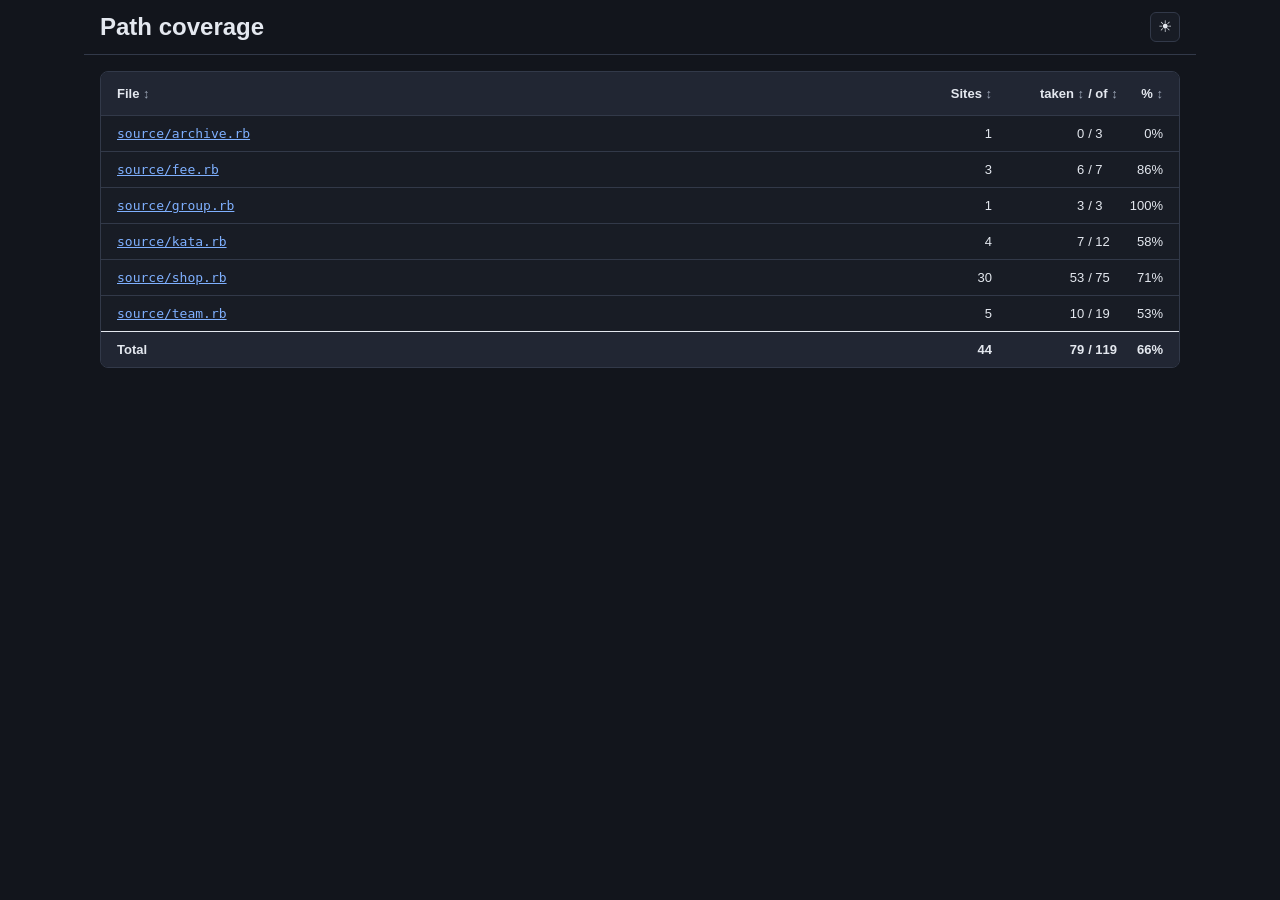
==== samples/demo/index.html @ f5250ddc "Draw path coverage pages from data Each port wrote its own HTML, so every change to a card was made " ====
<!DOCTYPE html>
<html lang="en">
<head>
<meta charset="utf-8"/>
<meta name="viewport" content="width=device-width, initial-scale=1"/>
<title>Path coverage</title>
<style>
/*<![CDATA[*/
/* Blue (seen both ways) and orange (missing) stay distinct for
   red-green colour blindness; states also differ in form. */
:root {
  --bg: #FBFBFC;
  --surface: #FFFFFF;
  --panel: #F2F4F7;
  --fg: #1C2230;
  --muted: #5B6577;
  --rule: #D5DAE2;
  --ok: #1F5FBF;
  --ok-tint: #E6EEFA;
  --bad: #B54708;
  --on-status: #FFFFFF;
  --link: #1F5FBF;
  --font-body: "Helvetica Neue", Arial, sans-serif;
  --font-code: Menlo, Consolas, "DejaVu Sans Mono", monospace;
}
/* Dark, unless the page's html element names light, as the theme
   button does when pressed; so a page draws dark before any script
   runs. */
:root:not([data-theme="light"]) {
  --bg: #12151C; --surface: #181C25; --panel: #212633; --fg: #E4E8EF;
  --muted: #9AA4B5; --rule: #323949; --ok: #7FB0FF; --ok-tint: #1A2740;
  --bad: #F08A3C; --on-status: #12151C; --link: #7FB0FF;
  --syn-k: #C79BEA; --syn-s: #9CCB9E; --syn-c: #7F8A99;
  --syn-n: #E9A3C9; --syn-t: #AEB5F5; --syn-v: #7FCFC4; --syn-o: #E6D27A;
  color-scheme: dark;
}
/* Code's syntax colours, each muted so the orange, blue and green
   of coverage still stand out: keywords, strings, comments,
   numbers, constants, instance variables, and, in bold gold, the
   operators that decide a path, eg && and &. */
:root {
  --syn-k: #7E3BA0; --syn-s: #3B7550; --syn-c: #77808F;
  --syn-n: #9E4A78; --syn-t: #4B52A0; --syn-v: #2A7570; --syn-o: #7A6600;
}
/* The same colours in the code and in a site's tree, its fold, and
   a card's rows, which quote the code. */
:is(.src, .fold, .statements .prow) .k { color: var(--syn-k); }
:is(.src, .fold, .statements .prow) .s { color: var(--syn-s); }
:is(.src, .fold, .statements .prow) .c { color: var(--syn-c); font-style: italic; }
:is(.src, .fold, .statements .prow) .n { color: var(--syn-n); }
:is(.src, .fold, .statements .prow) .t { color: var(--syn-t); }
:is(.src, .fold, .statements .prow) .v { color: var(--syn-v); }
:is(.src, .fold, .statements .prow) .o { color: var(--syn-o); font-weight: 700; }
/* Everything a site's tree or a method's grid draws has this one
   tint, in either mode; status is only ever the orange or blue of
   an edge. A lit line, on a path being shown, is yellow. */
:root { --cond-tint: #E2F2D3; --lit: #FFE98A; }
:root:not([data-theme="light"]) { --cond-tint: #26361A; --lit: #5A4A12; }
/* --rail is the width of the column of trees and grids left of the
   code; dragging the divider changes it. */
body { --rail: 560px; }
body { margin: 0; background: var(--bg); color: var(--fg); font-family: var(--font-body); font-size: 14px; }
a { color: var(--link); }
.page {
  max-width: 1080px; margin: 0 auto; display: flex; flex-direction: column; gap: 16px;
  padding: 0 max(16px, env(safe-area-inset-right, 0px)) 64px max(16px, env(safe-area-inset-left, 0px));
}
/* A file's page is wider, to hold its rail beside its code. */
.page:has(.code) { max-width: 1800px; }
h1 { margin: 0; font-size: 24px; font-weight: 600; }
/* Every page's top line: the Path coverage title, a link back to
   the index on a file's page, then, on a file's page, its path. */
.top { display: flex; flex-wrap: wrap; align-items: center; gap: 8px 24px; }
.title { margin: 0; font-size: 24px; font-weight: 600; }
.title a { color: inherit; text-decoration: none; }
.title a:hover { text-decoration: underline; }
/* A file's path links back to its row on the index, which stops
   clear of the index's sticky header. */
h1.path a { color: inherit; text-decoration: none; }
h1.path a:hover { text-decoration: underline; }
table.files tr[id] { scroll-margin-top: 72px; }
.box { border: 1px solid var(--rule); border-radius: 8px; background: var(--surface); overflow-x: auto; }
table { width: 100%; border-collapse: collapse; font-size: 13px; font-variant-numeric: tabular-nums; }
th, td { padding: 10px 16px; text-align: left; }
th { background: var(--panel); }
td { border-top: 1px solid var(--rule); }
td:first-child { font-family: var(--font-code); }
/* The Total row frames the table's foot as the headings do its
   head, so it reads as a sum, not as one more file. */
tfoot td { background: var(--panel); font-weight: 600; border-top: 1px solid var(--fg); }
tfoot td:first-child { font-family: inherit; }
/* The index page's tabs, one per group of files; the selected
   one framed as the table's headings are. */
.tabs { display: flex; flex-wrap: wrap; gap: 4px; margin: 0 0 8px; }
.tabs [role="tab"] { font: inherit; font-size: 13px; padding: 6px 12px; border: 1px solid var(--rule); border-radius: 6px; background: var(--surface); color: var(--muted); cursor: pointer; }
.tabs [role="tab"][aria-selected="true"] { background: var(--panel); color: var(--fg); border-color: var(--fg); font-weight: 600; }
.tabs [role="tab"]:focus-visible { outline: 3px solid var(--link); outline-offset: 2px; }
.num, td:not(:first-child) { text-align: right; }
/* A total's taken, / of and % sit close, so a row still reads
   3 / 4 75%. The File column takes the table's spare width, so
   it never spreads them apart. These rules name the files table,
   so a path grid's taken cells are never matched. */
table.files tr > :first-child { width: 100%; }
table.files th, table.files td:not(:first-child) { white-space: nowrap; }
table.files .taken { text-align: right; padding-left: 32px; padding-right: 4px; }
table.files .of { text-align: left; padding-left: 0; padding-right: 6px; }
table.files .percent { text-align: right; padding-left: 6px; }
th button {
  font: 600 13px var(--font-body); color: var(--fg); background: none; border: 0;
  padding: 4px 0; cursor: pointer;
}
th button::after { content: " \2195"; color: var(--muted); }
th[aria-sort="ascending"] button::after { content: " \25B2"; color: var(--fg); }
th[aria-sort="descending"] button::after { content: " \25BC"; color: var(--fg); }
th button:focus-visible { outline: 3px solid var(--link); outline-offset: 2px; }

/* A file's page: plain source; on lines holding a condition the
   line numbers are one button. Every number has the same box, so
   digits stay aligned whether or not they are on a button. */
h1.path { font-family: var(--font-code); font-size: 18px; }
/* The top line, and on a file's page its path and site lists,
   stick together as one header. */
.head {
  position: sticky; top: 0; z-index: 5;
  display: flex; flex-direction: column; gap: 10px;
  margin: 0 -16px; padding: 12px 16px; background: var(--bg);
  border-bottom: 1px solid var(--rule);
}
/* The theme button, small, at the title bar's right end, showing
   the theme it switches to: a moon for dark, a sun for light. */
.theme {
  margin-left: auto; width: 30px; height: 30px; padding: 0; font-size: 16px; line-height: 1;
  border: 1px solid var(--rule); border-radius: 6px; background: var(--surface);
  color: var(--fg); cursor: pointer;
}
.theme:hover { background: var(--panel); }
.theme:focus-visible { outline: 3px solid var(--link); outline-offset: 2px; }
.jumps { display: flex; flex-direction: column; gap: 8px; }
.jump-list { display: flex; gap: 6px; align-items: center; overflow-x: auto; white-space: nowrap; min-width: 0; }
.jump-label { width: 64px; flex-shrink: 0; font-size: 11px; color: var(--muted); text-transform: uppercase; letter-spacing: 0.06em; }
a.jump {
  font: 600 12px/22px var(--font-code); padding: 0 9px; border-radius: 999px;
  text-decoration: none; border: 1px solid; font-variant-numeric: tabular-nums;
}
/* A site's jump wears the condition tint, edged in its status
   colour on the top and left only, as its line's button is. */
a.jump[data-status] { background: var(--cond-tint); border-right-color: transparent; border-bottom-color: transparent; }
a.jump[data-status="covered"] { color: var(--ok); border-top-color: var(--ok); border-left-color: var(--ok); }
a.jump[data-status="gaps"] { color: var(--bad); border-top-color: var(--bad); border-left-color: var(--bad); }
a.jump:focus-visible, .nav a:focus-visible { outline: 3px solid var(--link); outline-offset: 2px; }
/* The code sits right of the rail of cards. The rail's column is
   always there, --rail wide, and the divider in the gap after it
   drags to change that. */
.box:has(> .code) {
  position: relative; isolation: isolate; border: 0; background: none; border-radius: 0;
  display: grid; column-gap: 12px; grid-template-columns: var(--rail) minmax(0, 1fr);
}
.box > .rail { grid-column: 1; grid-row: 1; }
.box > .code { grid-column: 2; grid-row: 1; }
/* The source pane's border and background start after the rail,
   the gap and the nav column, so the arrows sit outside the pane
   yet scroll with their line. */
.box:has(> .code)::before {
  content: ""; position: absolute; inset: 0 0 0 calc(var(--rail) + 38px); z-index: -1;
  border: 1px solid var(--rule); border-radius: 8px;
  background: var(--surface); pointer-events: none;
}
/* The previous-gap arrow sits above the next, each half a line
   tall, keeping the gutter narrow. */
.nav { display: flex; flex-direction: column; justify-content: center; width: 26px; flex-shrink: 0; }
.nav a { width: 22px; text-align: center; line-height: 14px; font-size: 12px; color: var(--bad); text-decoration: none; }
/* A covered card's arrows, between the covered cards' lines, are
   blue, as their numbers are. */
.nav a[data-status="covered"] { color: var(--ok); }
.nav a:hover { color: var(--fg); }
.nav a[data-prev]::before { content: "\25B2"; }
.nav a[data-next]::before { content: "\25BC"; }
/* Every row is as wide as the longest line (or the pane, if
   wider), so a method's band, and a lit line, reach past the code
   when it scrolls sideways. */
.code {
  font-family: var(--font-code); font-size: 13px; line-height: 32px; padding: 10px 0;
  position: relative; isolation: isolate; min-width: 0; overflow-x: auto;
  display: grid; grid-template-columns: minmax(max-content, 1fr); align-content: start;
}
.line, .block { display: flex; align-items: flex-start; }
/* A loose site's whole block, its lines' code included, opens its
   top card. */
.block { cursor: pointer; border-radius: 6px; }
.block:hover { filter: brightness(0.97); }
.line:has(.lineno) { cursor: default; }
.srcs { display: flex; flex-direction: column; }
.block .srcs { flex: 1; }
.src { white-space: pre; }
/* A lit line's background spans the code pane's full width. */
.line .src { flex: 1; }
/* Each line's code is as tall as its row, even an empty line's, so
   a method's stripe runs unbroken from row to row. */
.line > .src, .block > .srcs { align-self: stretch; }
.srcs > .src:last-child { flex-grow: 1; }
/* scroll-margin-top clears the sticky header when a link jumps to
   a line. */
.lineno {
  display: block; width: 52px; padding-right: 20px; text-align: right;
  color: var(--muted); font-variant-numeric: tabular-nums; flex-shrink: 0;
  scroll-margin-top: 190px;
}
/* A loose site's button, its 9px right margin included, takes the
   72px a plain number takes, so its lines' code starts where every
   other line's does. Its 63px includes its borders, so at any zoom,
   where a border is rounded to whole screen pixels, its width
   holds. */
button.lnum {
  position: relative; display: flex; flex-direction: column; flex-shrink: 0;
  box-sizing: border-box; width: 63px;
  margin: 4px 9px 4px 0; padding: 0;
  border: 1px solid transparent; border-radius: 6px; cursor: pointer;
  font: 600 13px/24px var(--font-code); box-shadow: 0 1px 3px rgba(0, 0, 0, 0.22);
}
/* A loose site's top card opens in the left rail: a closed button
   points left, where its card will open; an open one has no arrow,
   as a click leaves it open. */
button.lnum::before {
  content: "\25C2"; position: absolute; left: 7px; top: 4px;
  font-size: 11px; line-height: 24px;
}
button.lnum[aria-expanded="true"]::before { content: none; }
/* With a site count the count and the triangle share the
   button's height, one 11px line each. */
button.lnum:has(.site-count)::before { top: 12px; line-height: 11px; }
/* On a button over two or more lines the triangle sits at the
   very bottom. */
button.lnum:has(.lineno + .lineno)::before { top: auto; bottom: 2px; line-height: 11px; }
.site-count {
  position: absolute; left: 7px; top: 1px;
  font-size: 9px; line-height: 11px; font-weight: 700;
}
button.lnum .lineno { width: 50px; padding-right: 11px; color: inherit; line-height: 32px; margin: -4px 0; }
/* A site's button wears the condition tint, edged in its
   status colour on the top and left only. */
button.lnum[data-status] { box-shadow: none; background: var(--cond-tint); border-right-color: transparent; border-bottom-color: transparent; }
button.lnum[data-status="covered"] { color: var(--ok); border-top-color: var(--ok); border-left-color: var(--ok); }
button.lnum[data-status="gaps"] { color: var(--bad); border-top-color: var(--bad); border-left-color: var(--bad); }
button.lnum:hover { filter: brightness(1.1); }
button.lnum:focus-visible { outline: 3px solid var(--link); outline-offset: 1px; }
/* An open loose site has its button's status edges, top and left,
   doubled to 2px. A jump to it opens its card, so its button has
   no outline of the jump to it. */
button.lnum[aria-expanded="true"][data-status="gaps"] { box-shadow: inset 1px 1px 0 var(--bad); }
button.lnum[aria-expanded="true"][data-status="covered"] { box-shadow: inset 1px 1px 0 var(--ok); }
button.lnum:has(.lineno:target) { outline: none; }
/* While a card is open, no button keeps a focus outline. */
body[data-open] button.lnum:focus-visible { outline: none; }
.rail { position: relative; min-width: 0; }
/* Each row lays its branch and label out at their own width, the
   label pushing its cells to the row's right edge, so a site's
   cells line up in columns however long or deep its labels. */
.row { display: flex; align-items: center; gap: 8px; }
.row > :is(.text, .arm, .operator) { margin-right: auto; padding-right: 8px; }
/* An explicit width, not just a flex basis, so a row's natural
   width counts each cell as 26px, not as its one letter. */
.row > :is(.cell, .count) { flex: none; width: 26px; }
/* A thin rule under each site's counts row, across the tree's
   full width through its 16px side padding. */
.site > .row:first-child {
  border-bottom: 1px solid var(--rule); margin: 0 -16px 6px; padding: 0 16px 4px;
}
.operator { font-weight: 600; }
.row .arm { white-space: pre; font-weight: 600; }
.branch { white-space: pre; color: var(--muted); margin-right: -16px; }
/* A leaf's text is never wider than 48ch, nor than its row has
   room for: the rest of a long one scrolls within it, so its
   cells stay in their columns at the row's right edge. */
.row .text {
  white-space: pre; min-width: 0; max-width: 48ch;
  overflow-x: auto; scrollbar-width: thin;
}
/* A branch's cell, of the kind its data-bx names, drawn a whole
   row tall so branches join from row to row: v a vertical line,
   t a vertical with a stub right, l the top half of a vertical
   with a stub right, h a horizontal, s nothing. */
.bx { display: inline-block; width: 1ch; height: 30px; vertical-align: top; --stroke: linear-gradient(currentColor, currentColor); }
.bx[data-bx="v"] { background: var(--stroke) 50% 0 / 1px 100% no-repeat; }
.bx[data-bx="t"] { background: var(--stroke) 50% 0 / 1px 100% no-repeat, var(--stroke) 100% 50% / 50% 1px no-repeat; }
.bx[data-bx="l"] { background: var(--stroke) 50% 0 / 1px 50% no-repeat, var(--stroke) 100% 50% / 50% 1px no-repeat; }
.bx[data-bx="h"] { background: var(--stroke) 0 50% / 100% 1px no-repeat; }
/* Each path heads its column with a snake, a vertical ~ standing
   for the path below it, then 0, orange, for a path never taken,
   or *, blue, for one taken, its count on hover; a leaf's T or F
   on that path sits in a chip, as in a path grid, and a blank
   means the path never reached it. */
.row .count { text-align: center; font-variant-numeric: tabular-nums; color: var(--ok); font-weight: 600; }
.row .count::before { content: "\2240"; }
.row .count.never { color: var(--bad); }
.row .cell { text-align: center; }
.row .cell:is(:not(:empty), [data-mark]) {
  align-self: center; line-height: 22px; border-radius: 3px;
  background: var(--surface); color: var(--fg); font: 600 12px var(--font-code);
}
/* A cell's mark, drawn in place of a letter: a tick for a path
   that took a ?:'s arm, a return arrow for one that left the
   method at a return or a raise, a disc for a &. receiver not
   nil, an empty set for one nil. */
.row .cell[data-mark="taken"]::before { content: "\2713"; }
.row .cell[data-mark="leaves"]::before { content: "\21A9"; }
.row .cell[data-mark="present"]::before { content: "\25CF"; }
.row .cell[data-mark="absent"]::before { content: "\2205"; }
/* Hovering a cell with hover text, eg a path's count or a &.
   receiver's mark, shows that text in a chip above it. */
.row [data-hover] { position: relative; cursor: default; }
.row [data-hover]:hover::after {
  content: attr(data-hover); position: absolute; bottom: 100%; left: 50%;
  transform: translateX(-50%); z-index: 4; padding: 0 7px; border-radius: 4px;
  white-space: nowrap; font: 700 11px/20px var(--font-body); background: var(--fg); color: var(--bg);
}

/* The divider: the gap between the rail and the code, a line down
   its middle that darkens as it is hovered or dragged. */
.divider {
  position: absolute; top: 0; bottom: 0; left: var(--rail); width: 12px;
  cursor: col-resize; z-index: 4; touch-action: none;
}
.divider::after {
  content: ""; position: absolute; top: 0; bottom: 0; left: 5px; width: 2px;
  background: var(--rule);
}
.divider:hover::after, .divider.dragging::after { background: var(--link); }
body.dragging { cursor: col-resize; user-select: none; }

/* Within each method, each line of a method has a stripe in the
   method's status colour, just left of its def's d, from its def
   line to its last; its def line also has a band of the one tint,
   from its def to the end of its text. Both are backgrounds of the
   lines' code, placed in characters (side.js gives each line its
   def's column), so the code's own layout keeps them aligned. Open,
   a method's stripe thickens. */
/* Within each method, a method's body is folded under its def line
   until its def's number opens it, so the page starts as a list of
   def lines. */
.method-folded { display: none; }
/* The open method's def line, shifted down by side.js to stay just
   below the sticky header, covers the body lines passing under it. */
.def-stuck {
  position: relative; z-index: 3; background: var(--surface);
  box-shadow: 0 2px 6px rgba(0, 0, 0, 0.25);
}
.src.in-method {
  --method-colour: var(--bad); --stripe: 2px;
  --at: calc(var(--def-col) * 1ch - 4px);
  background-image: linear-gradient(var(--method-colour), var(--method-colour));
  background-size: var(--stripe) 100%;
  background-position: var(--at) 0;
  background-repeat: no-repeat;
}
.src.in-method[data-method-status="covered"] { --method-colour: var(--ok); }
.src.in-method.method-open { --stripe: 3px; }
/* A def line's band stops 1px short of its line's bottom, so the
   bands of def lines one after another, eg one-line methods, stay
   apart. Its stripe runs the full height, on into its body, but on
   its method's last line, where it too stops 1px short, so the
   stripes of methods one after another stay apart as well. */
.src.def-line {
  --band: calc((var(--def-end) - var(--def-col)) * 1ch + 8px) calc(100% - 1px);
  background-image:
    linear-gradient(var(--method-colour), var(--method-colour)),
    linear-gradient(var(--cond-tint), var(--cond-tint));
  background-size: var(--stripe) 100%, var(--band);
  background-position: var(--at) 0, var(--at) 0;
}
.src.in-method.method-end { background-size: var(--stripe) calc(100% - 1px); }
.src.def-line.method-end { background-size: var(--stripe) calc(100% - 1px), var(--band); }
/* A card floats in the rail, level with its first line (its top
   set by side.js), framed by a border, rounded corners and a
   shadow, its rows 16px in from its sides. */
.rail .pathgrid {
  position: absolute; left: 0; right: 0; z-index: 2; overflow-x: auto; overflow-y: hidden;
  background: var(--cond-tint); font: 600 12px var(--font-code);
  border: 1px solid var(--rule); border-radius: 8px; box-shadow: 0 4px 14px rgba(0, 0, 0, 0.25);
}
.prow { position: absolute; left: 16px; display: flex; gap: 2px; white-space: nowrap; }
/* A statement card's rows flow down it, 10px above the first and
   below the last, so a fold open under a row pushes the rows after
   it down. */
.statements { padding: 10px 0; }
.statements .prow { position: static; padding: 0 16px; margin-bottom: 2px; }
/* A site's fold draws the site's tree in the code's font, its
   rows as tall as the card's. Open, it takes its row's
   place right of the row's arrow and line:col, 88px in (the card's
   16px padding, the arrow's 16px, the label's 52px and two 2px
   gaps): its first row, the site's operator and its count on each
   path, stands where the row's top and counts were, which hide,
   and its other rows are indented as far, so they stay aligned
   with the operator. The rows it reveals, below its first row
   (24px and 2px padding), are tinted a shade off the card,
   toward the text colour, so in either theme they stand out as
   opened, with no rule needed above or below them. Lying over
   its row, it takes no click itself, so one on the row's arrow
   or line:col beneath reaches the row and folds it back; its
   tree's rows take theirs. */
.fold {
  position: relative; margin: -26px 0 6px; padding: 0 16px 4px 88px;
  font: 400 13px var(--font-code); line-height: 24px; color: var(--fg);
  pointer-events: none;
  background: linear-gradient(transparent 26px,
    color-mix(in srgb, var(--cond-tint), var(--fg) 6%) 26px);
}
.fold:last-child { margin-bottom: 0; }
.fold .site { pointer-events: auto; }
.fold .bx { height: 24px; }
.fold .site > .row:first-child {
  border-bottom: 0; margin: 0 0 4px; padding: 0 0 2px; cursor: pointer;
}
.statements .prow.site:has(> .fold-arrow[aria-expanded="true"]) > .pcell { visibility: hidden; }
/* A site row's arrow, left of its line:col, points down while its
   fold is shut and up while it is open; every other row's label
   is indented by the arrow's width and the gap after it, so the
   labels line up. */
.fold-arrow {
  flex: none; width: 16px; padding: 0; border: none; background: none;
  font: inherit; font-size: 10px; line-height: 24px; color: var(--muted); cursor: pointer;
}
.fold-arrow::before { content: "\25BC"; }
.fold-arrow[aria-expanded="true"]::before { content: "\25B2"; }
.prow.site:hover .fold-arrow, .fold-arrow[aria-expanded="true"] { color: var(--link); }
.fold-arrow:focus-visible { outline: 3px solid var(--link); outline-offset: 2px; }
.statements .prow > .plabel:first-child { margin-left: 18px; }
/* A grid's line labels sit at its left padding, as a tree's labels
   do, their fixed width keeping the cells in columns. */
.plabel { width: 48px; flex-shrink: 0; text-align: left; padding-right: 8px; color: var(--muted); line-height: 24px; }
.pcell { width: 24px; flex-shrink: 0; text-align: center; line-height: 24px; border-radius: 3px; }
/* A statement card's cells hold words, eg return, not T or F. Its
   line:col labels are narrow, so each row's top follows close
   after, left aligned, its paths and taken at the card's right
   edge; the title row's name is as wide as it needs. */
.statements .pcell { width: 72px; cursor: default; }
.statements .plabel { width: 44px; padding-right: 8px; overflow: visible; }
.statements .prow.calls .plabel { width: auto; }
.statements .plabel + .pcell { flex: 1; min-width: 56px; text-align: left; }
.statements .prow.site, .statements .prow.site .pcell { cursor: pointer; }
.statements .prow.site:hover .pcell:not(.not-taken):not(.was-taken), .statements .prow.site:hover .plabel { color: var(--link); }
.statements .prow.columns .plabel, .statements .prow.columns .pcell { color: var(--muted); }
/* A card's paths not taken are orange and those taken blue, as a
   status always is; its column titles are too, as their key. None
   not taken, 0, is no gap, so is blue. */
.statements .pcell.not-taken { color: var(--bad); }
.statements .pcell.was-taken,
.statements .pcell.not-taken.none { color: var(--ok); }
.prow.calls .plabel { color: var(--fg); }
/* How many times a card's method was called, after its name; a gap,
   never called, coloured as one. */
.call-count { margin-left: 6px; color: var(--muted); font-weight: 400; }
.call-count.never { color: var(--bad); font-weight: 600; }
/* Hovering a card's row lights its line in the code; hovering a
   fold's row marks the characters of its operand. */
.src.lit { background: var(--cond-tint); }
mark.chars { background: var(--lit); color: inherit; border-radius: 3px; box-shadow: 0 0 0 2px var(--lit); }
/* The fold row of the code under the pointer, lit as marked code is. */
.fold .row.hovered, .statements .prow.hovered {
  background: var(--lit); border-radius: 3px;
}
.fold .row[data-at] { cursor: default; }
.fold .row[data-at]:hover { background: rgba(255, 255, 255, 0.08); }

/* A row of jumps with none keeps its height, though hidden, so the
   sticky header, and the code below it, never move. */
.jump-list[data-empty] { visibility: hidden; }
/* The number of each method's def line wears a loose site's
   button's look: the one tint, edged on the top and left in its
   status colour, orange for gaps and blue for covered, with an
   arrow pointing left while its card is closed, and none while it
   is open. Its 63px and its 9px right margin take the 72px a plain
   number takes, as a loose site's button does, so its line's code
   starts where every other line's does and its digits end where
   theirs do. */
.lineno.mdef {
  position: relative; box-sizing: border-box; width: 63px; padding-right: 11px;
  margin: 4px 9px 4px 0; line-height: 24px; cursor: pointer;
  font: 600 13px/24px var(--font-code); border: 1px solid transparent;
  border-radius: 6px; background: var(--cond-tint);
  --mdef-status: var(--bad); color: var(--mdef-status);
  border-top-color: var(--mdef-status); border-left-color: var(--mdef-status);
}
.lineno.mdef[data-status="covered"] { --mdef-status: var(--ok); }
.lineno.mdef::before {
  content: "\25C2"; position: absolute; left: 7px; top: 0; font-size: 11px;
}
.lineno.mdef[aria-expanded="true"]::before { content: none; }
.lineno.mdef[aria-expanded="true"] { box-shadow: inset 1px 1px 0 var(--mdef-status); }
.lineno.mdef:hover { filter: brightness(1.1); }
/* A line's gap arrows sit in the middle of its row, level with its
   number, however tall its row is. */
.nav { align-self: stretch; }

/*]]>*/
</style>
</head>
<body>
<main class="page">
<header class="head" data-head="">
<div class="top"><h1 class="title">Path coverage</h1><button type="button" class="theme" aria-label="Light or dark"></button></div>
</header>

<div class="box">
<table class="files" id="files-0" role="tabpanel">
<thead>
<tr>
<th aria-sort="none"><button type="button" data-column="0" data-type="text">File</button></th>
<th class="num" aria-sort="none"><button type="button" data-column="1" data-type="number">Sites</button></th>
<th class="taken" aria-sort="none"><button type="button" data-column="2" data-type="number">taken</button></th>
<th class="of" aria-sort="none"><button type="button" data-column="3" data-type="number">/ of</button></th>
<th class="percent" aria-sort="none"><button type="button" data-column="4" data-type="number">%</button></th>
</tr>
</thead>
<tbody>
<tr id="row-source/archive.rb"><td data-sort="source/archive.rb"><a href="files/source/archive.rb.html">source/archive.rb</a></td><td data-sort="1">1</td><td class="taken" data-sort="0">0</td><td class="of" data-sort="3">/ 3</td><td class="percent" data-sort="0">0%</td></tr>
<tr id="row-source/fee.rb"><td data-sort="source/fee.rb"><a href="files/source/fee.rb.html">source/fee.rb</a></td><td data-sort="3">3</td><td class="taken" data-sort="6">6</td><td class="of" data-sort="7">/ 7</td><td class="percent" data-sort="86">86%</td></tr>
<tr id="row-source/group.rb"><td data-sort="source/group.rb"><a href="files/source/group.rb.html">source/group.rb</a></td><td data-sort="1">1</td><td class="taken" data-sort="3">3</td><td class="of" data-sort="3">/ 3</td><td class="percent" data-sort="100">100%</td></tr>
<tr id="row-source/kata.rb"><td data-sort="source/kata.rb"><a href="files/source/kata.rb.html">source/kata.rb</a></td><td data-sort="4">4</td><td class="taken" data-sort="7">7</td><td class="of" data-sort="12">/ 12</td><td class="percent" data-sort="58">58%</td></tr>
<tr id="row-source/shop.rb"><td data-sort="source/shop.rb"><a href="files/source/shop.rb.html">source/shop.rb</a></td><td data-sort="30">30</td><td class="taken" data-sort="53">53</td><td class="of" data-sort="75">/ 75</td><td class="percent" data-sort="71">71%</td></tr>
<tr id="row-source/team.rb"><td data-sort="source/team.rb"><a href="files/source/team.rb.html">source/team.rb</a></td><td data-sort="5">5</td><td class="taken" data-sort="10">10</td><td class="of" data-sort="19">/ 19</td><td class="percent" data-sort="53">53%</td></tr>
</tbody>
<tfoot>
<tr><td data-sort="Total">Total</td><td data-sort="44">44</td><td class="taken" data-sort="79">79</td><td class="of" data-sort="119">/ 119</td><td class="percent" data-sort="66">66%</td></tr>
</tfoot>
</table>
</div>
</main>
<script>
//<![CDATA[
// Sorts a files table by the clicked column's data-sort values;
// a second click on the same column reverses the order. A cell
// with an empty data-sort, one with no value such as a -, stays
// last in both orders, so either end of the values can be first.
// Each table, one per tab, sorts on its own.
(function () {
  document.querySelectorAll('table.files').forEach(function (table) {
    var body = table.tBodies[0];
    var state = { column: -1, ascending: true };

    table.querySelectorAll('thead button').forEach(function (button) {
      button.addEventListener('click', function () {
        var column = Number(button.dataset.column);
        var numeric = button.dataset.type === 'number';
        state.ascending = state.column === column ? !state.ascending : true;
        state.column = column;
        var rows = Array.from(body.rows);
        rows.sort(function (a, b) {
          var x = a.cells[column].dataset.sort;
          var y = b.cells[column].dataset.sort;
          if (x === '' || y === '') { return (x === '') - (y === ''); }
          var order = numeric ? Number(x) - Number(y) : x.localeCompare(y);
          return state.ascending ? order : -order;
        });
        rows.forEach(function (row) { body.appendChild(row); });
        var sort = state.ascending ? 'ascending' : 'descending';
        table.querySelectorAll('thead button').forEach(function (other) {
          var mine = Number(other.dataset.column) === column;
          other.parentNode.setAttribute('aria-sort', mine ? sort : 'none');
        });
      });
    });
  });
})();
// The report's settings, eg its theme. Each is carried by
// every link to another page of the report, as ?name=, since some
// browsers keep nothing shared between a report's local files, and
// is also kept in the browser where it can be, for a page opened
// afresh.
window.pathCoverageSettings = (function () {
  // The value of setting name the link that opened this page
  // carried, else the one last kept, when it is one of allowed;
  // else null.
  function given(name, allowed) {
    var match = new RegExp('[?&]' + name + '=([a-z]+)').exec(window.location.search);
    if (match && allowed.indexOf(match[1]) >= 0) { return match[1]; }
    try {
      var kept = window.localStorage.getItem('path_coverage.' + name);
      return allowed.indexOf(kept) >= 0 ? kept : null;
    } catch (e) { return null; }
  }

  // Keeps value as setting name's, where the browser allows it.
  function keep(name, value) {
    try { window.localStorage.setItem('path_coverage.' + name, value); } catch (e) { /* carried by links only */ }
  }

  // href, a link to another page of the report, with its ?name=
  // set to value, before any #fragment, its other ?settings kept.
  function carrying(href, name, value) {
    var hash = href.indexOf('#');
    var fragment = hash < 0 ? '' : href.slice(hash);
    var rest = hash < 0 ? href : href.slice(0, hash);
    var query = rest.indexOf('?');
    var page = query < 0 ? rest : rest.slice(0, query);
    var settings = query < 0 ? [] : rest.slice(query + 1).split('&').filter(function (pair) {
      return pair && pair.split('=')[0] !== name;
    });
    settings.push(name + '=' + value);
    return page + '?' + settings.join('&') + fragment;
  }

  // Makes every link to another of the report's pages carry value
  // as setting name's.
  function carry(name, value) {
    document.querySelectorAll('a[href]').forEach(function (link) {
      var href = link.getAttribute('href');
      if (/^[a-z]+:|^#/.test(href) || !/\.html(\?|#|$)/.test(href)) { return; }
      link.setAttribute('href', carrying(href, name, value));
    });
  }

  return { given: given, keep: keep, carry: carry };
})();
// Switches the page between light and dark as the title bar's theme
// button is pressed: the page's html element names the theme, and
// the page's CSS draws it. The theme is a setting, carried from page
// to page as settings.js has it; a page with none opens dark.
(function () {
  var settings = window.pathCoverageSettings;
  var button = document.querySelector('button.theme');
  if (!button) { return; }

  // Names theme on the html element, labels the button with the
  // theme it switches to, and makes every link carry theme.
  function show(theme) {
    document.documentElement.setAttribute('data-theme', theme);
    var other = theme === 'dark' ? 'light' : 'dark';
    button.textContent = theme === 'dark' ? '☀' : '☾';
    button.setAttribute('aria-label', 'Switch to ' + other);
    button.title = 'Switch to ' + other;
    settings.carry('theme', theme);
  }

  show(settings.given('theme', ['light', 'dark']) || 'dark');
  button.addEventListener('click', function () {
    var theme = document.documentElement.getAttribute('data-theme') === 'dark' ? 'light' : 'dark';
    show(theme);
    settings.keep('theme', theme);
  });
})();

//]]>
</script>
</body>
</html>
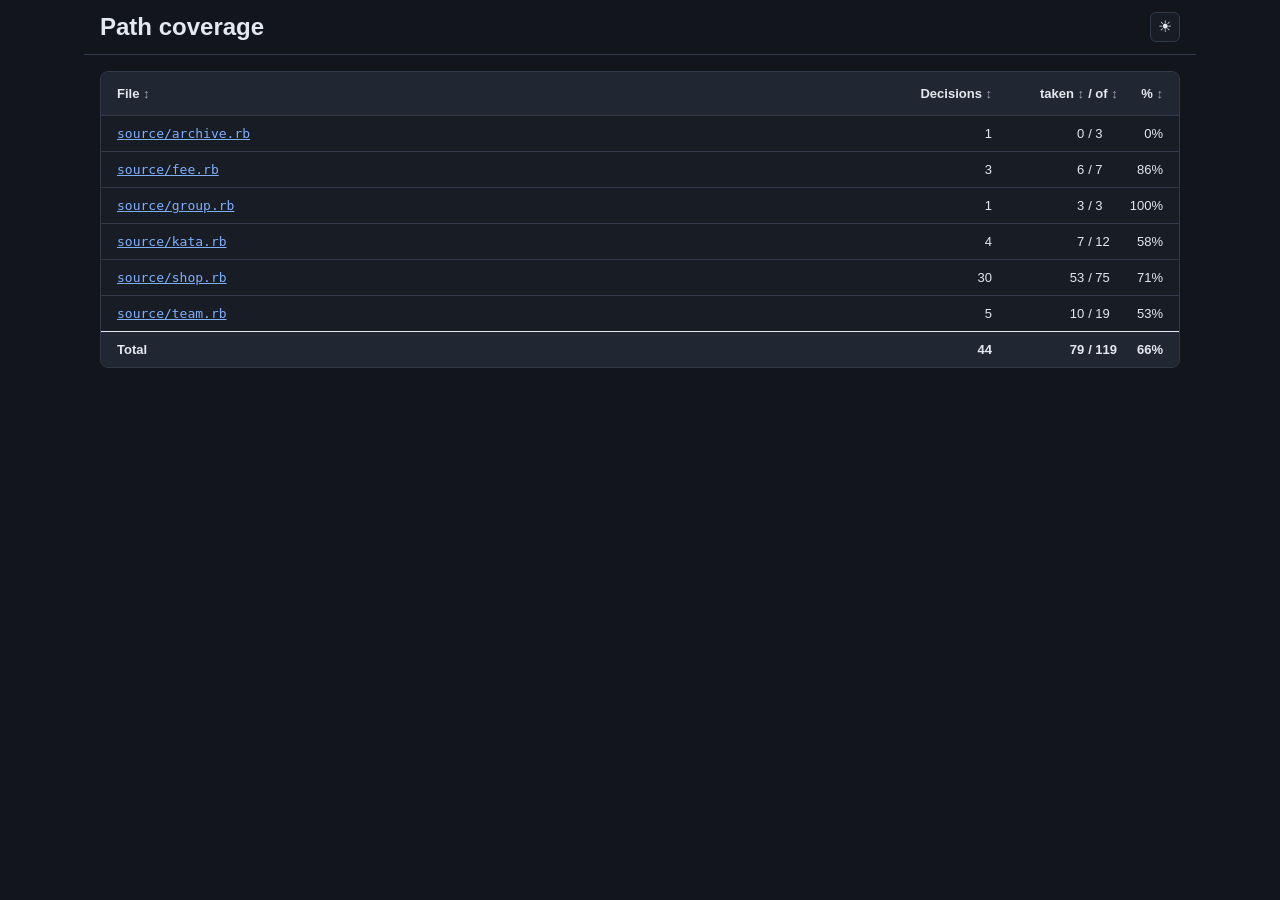
==== commit c7c01698: "Call what is measured a decision, not a site Site said where, not what. The ports now name each meas" ====
--- a/samples/demo/index.html
+++ b/samples/demo/index.html
@@ -42,7 +42,7 @@
   --syn-k: #7E3BA0; --syn-s: #3B7550; --syn-c: #77808F;
   --syn-n: #9E4A78; --syn-t: #4B52A0; --syn-v: #2A7570; --syn-o: #7A6600;
 }
-/* The same colours in the code and in a site's tree, its fold, and
+/* The same colours in the code and in a decision's tree, its fold, and
    a card's rows, which quote the code. */
 :is(.src, .fold, .statements .prow) .k { color: var(--syn-k); }
 :is(.src, .fold, .statements .prow) .s { color: var(--syn-s); }
@@ -51,7 +51,7 @@
 :is(.src, .fold, .statements .prow) .t { color: var(--syn-t); }
 :is(.src, .fold, .statements .prow) .v { color: var(--syn-v); }
 :is(.src, .fold, .statements .prow) .o { color: var(--syn-o); font-weight: 700; }
-/* Everything a site's tree or a method's grid draws has this one
+/* Everything a decision's tree or a method's grid draws has this one
    tint, in either mode; status is only ever the orange or blue of
    an edge. A lit line, on a path being shown, is yellow. */
 :root { --cond-tint: #E2F2D3; --lit: #FFE98A; }
@@ -118,7 +118,7 @@
    line numbers are one button. Every number has the same box, so
    digits stay aligned whether or not they are on a button. */
 h1.path { font-family: var(--font-code); font-size: 18px; }
-/* The top line, and on a file's page its path and site lists,
+/* The top line, and on a file's page its path and decision lists,
    stick together as one header. */
 .head {
   position: sticky; top: 0; z-index: 5;
@@ -142,7 +142,7 @@
   font: 600 12px/22px var(--font-code); padding: 0 9px; border-radius: 999px;
   text-decoration: none; border: 1px solid; font-variant-numeric: tabular-nums;
 }
-/* A site's jump wears the condition tint, edged in its status
+/* A decision's jump wears the condition tint, edged in its status
    colour on the top and left only, as its line's button is. */
 a.jump[data-status] { background: var(--cond-tint); border-right-color: transparent; border-bottom-color: transparent; }
 a.jump[data-status="covered"] { color: var(--ok); border-top-color: var(--ok); border-left-color: var(--ok); }
@@ -184,7 +184,7 @@
   display: grid; grid-template-columns: minmax(max-content, 1fr); align-content: start;
 }
 .line, .block { display: flex; align-items: flex-start; }
-/* A loose site's whole block, its lines' code included, opens its
+/* A loose decision's whole block, its lines' code included, opens its
    top card. */
 .block { cursor: pointer; border-radius: 6px; }
 .block:hover { filter: brightness(0.97); }
@@ -205,7 +205,7 @@
   color: var(--muted); font-variant-numeric: tabular-nums; flex-shrink: 0;
   scroll-margin-top: 190px;
 }
-/* A loose site's button, its 9px right margin included, takes the
+/* A loose decision's button, its 9px right margin included, takes the
    72px a plain number takes, so its lines' code starts where every
    other line's does. Its 63px includes its borders, so at any zoom,
    where a border is rounded to whole screen pixels, its width
@@ -217,7 +217,7 @@
   border: 1px solid transparent; border-radius: 6px; cursor: pointer;
   font: 600 13px/24px var(--font-code); box-shadow: 0 1px 3px rgba(0, 0, 0, 0.22);
 }
-/* A loose site's top card opens in the left rail: a closed button
+/* A loose decision's top card opens in the left rail: a closed button
    points left, where its card will open; an open one has no arrow,
    as a click leaves it open. */
 button.lnum::before {
@@ -225,25 +225,25 @@
   font-size: 11px; line-height: 24px;
 }
 button.lnum[aria-expanded="true"]::before { content: none; }
-/* With a site count the count and the triangle share the
+/* With a decision count the count and the triangle share the
    button's height, one 11px line each. */
-button.lnum:has(.site-count)::before { top: 12px; line-height: 11px; }
+button.lnum:has(.decision-count)::before { top: 12px; line-height: 11px; }
 /* On a button over two or more lines the triangle sits at the
    very bottom. */
 button.lnum:has(.lineno + .lineno)::before { top: auto; bottom: 2px; line-height: 11px; }
-.site-count {
+.decision-count {
   position: absolute; left: 7px; top: 1px;
   font-size: 9px; line-height: 11px; font-weight: 700;
 }
 button.lnum .lineno { width: 50px; padding-right: 11px; color: inherit; line-height: 32px; margin: -4px 0; }
-/* A site's button wears the condition tint, edged in its
+/* A decision's button wears the condition tint, edged in its
    status colour on the top and left only. */
 button.lnum[data-status] { box-shadow: none; background: var(--cond-tint); border-right-color: transparent; border-bottom-color: transparent; }
 button.lnum[data-status="covered"] { color: var(--ok); border-top-color: var(--ok); border-left-color: var(--ok); }
 button.lnum[data-status="gaps"] { color: var(--bad); border-top-color: var(--bad); border-left-color: var(--bad); }
 button.lnum:hover { filter: brightness(1.1); }
 button.lnum:focus-visible { outline: 3px solid var(--link); outline-offset: 1px; }
-/* An open loose site has its button's status edges, top and left,
+/* An open loose decision has its button's status edges, top and left,
    doubled to 2px. A jump to it opens its card, so its button has
    no outline of the jump to it. */
 button.lnum[aria-expanded="true"][data-status="gaps"] { box-shadow: inset 1px 1px 0 var(--bad); }
@@ -253,16 +253,16 @@
 body[data-open] button.lnum:focus-visible { outline: none; }
 .rail { position: relative; min-width: 0; }
 /* Each row lays its branch and label out at their own width, the
-   label pushing its cells to the row's right edge, so a site's
+   label pushing its cells to the row's right edge, so a decision's
    cells line up in columns however long or deep its labels. */
 .row { display: flex; align-items: center; gap: 8px; }
 .row > :is(.text, .arm, .operator) { margin-right: auto; padding-right: 8px; }
 /* An explicit width, not just a flex basis, so a row's natural
    width counts each cell as 26px, not as its one letter. */
 .row > :is(.cell, .count) { flex: none; width: 26px; }
-/* A thin rule under each site's counts row, across the tree's
+/* A thin rule under each decision's counts row, across the tree's
    full width through its 16px side padding. */
-.site > .row:first-child {
+.decision > .row:first-child {
   border-bottom: 1px solid var(--rule); margin: 0 -16px 6px; padding: 0 16px 4px;
 }
 .operator { font-weight: 600; }
@@ -383,11 +383,11 @@
    it down. */
 .statements { padding: 10px 0; }
 .statements .prow { position: static; padding: 0 16px; margin-bottom: 2px; }
-/* A site's fold draws the site's tree in the code's font, its
+/* A decision's fold draws the decision's tree in the code's font, its
    rows as tall as the card's. Open, it takes its row's
    place right of the row's arrow and line:col, 88px in (the card's
    16px padding, the arrow's 16px, the label's 52px and two 2px
-   gaps): its first row, the site's operator and its count on each
+   gaps): its first row, the decision's operator and its count on each
    path, stands where the row's top and counts were, which hide,
    and its other rows are indented as far, so they stay aligned
    with the operator. The rows it reveals, below its first row
@@ -405,13 +405,13 @@
     color-mix(in srgb, var(--cond-tint), var(--fg) 6%) 26px);
 }
 .fold:last-child { margin-bottom: 0; }
-.fold .site { pointer-events: auto; }
+.fold .decision { pointer-events: auto; }
 .fold .bx { height: 24px; }
-.fold .site > .row:first-child {
+.fold .decision > .row:first-child {
   border-bottom: 0; margin: 0 0 4px; padding: 0 0 2px; cursor: pointer;
 }
-.statements .prow.site:has(> .fold-arrow[aria-expanded="true"]) > .pcell { visibility: hidden; }
-/* A site row's arrow, left of its line:col, points down while its
+.statements .prow.decision:has(> .fold-arrow[aria-expanded="true"]) > .pcell { visibility: hidden; }
+/* A decision row's arrow, left of its line:col, points down while its
    fold is shut and up while it is open; every other row's label
    is indented by the arrow's width and the gap after it, so the
    labels line up. */
@@ -421,7 +421,7 @@
 }
 .fold-arrow::before { content: "\25BC"; }
 .fold-arrow[aria-expanded="true"]::before { content: "\25B2"; }
-.prow.site:hover .fold-arrow, .fold-arrow[aria-expanded="true"] { color: var(--link); }
+.prow.decision:hover .fold-arrow, .fold-arrow[aria-expanded="true"] { color: var(--link); }
 .fold-arrow:focus-visible { outline: 3px solid var(--link); outline-offset: 2px; }
 .statements .prow > .plabel:first-child { margin-left: 18px; }
 /* A grid's line labels sit at its left padding, as a tree's labels
@@ -436,8 +436,8 @@
 .statements .plabel { width: 44px; padding-right: 8px; overflow: visible; }
 .statements .prow.calls .plabel { width: auto; }
 .statements .plabel + .pcell { flex: 1; min-width: 56px; text-align: left; }
-.statements .prow.site, .statements .prow.site .pcell { cursor: pointer; }
-.statements .prow.site:hover .pcell:not(.not-taken):not(.was-taken), .statements .prow.site:hover .plabel { color: var(--link); }
+.statements .prow.decision, .statements .prow.decision .pcell { cursor: pointer; }
+.statements .prow.decision:hover .pcell:not(.not-taken):not(.was-taken), .statements .prow.decision:hover .plabel { color: var(--link); }
 .statements .prow.columns .plabel, .statements .prow.columns .pcell { color: var(--muted); }
 /* A card's paths not taken are orange and those taken blue, as a
    status always is; its column titles are too, as their key. None
@@ -464,12 +464,12 @@
 /* A row of jumps with none keeps its height, though hidden, so the
    sticky header, and the code below it, never move. */
 .jump-list[data-empty] { visibility: hidden; }
-/* The number of each method's def line wears a loose site's
+/* The number of each method's def line wears a loose decision's
    button's look: the one tint, edged on the top and left in its
    status colour, orange for gaps and blue for covered, with an
    arrow pointing left while its card is closed, and none while it
    is open. Its 63px and its 9px right margin take the 72px a plain
-   number takes, as a loose site's button does, so its line's code
+   number takes, as a loose decision's button does, so its line's code
    starts where every other line's does and its digits end where
    theirs do. */
 .lineno.mdef {
@@ -495,38 +495,436 @@
 </style>
 </head>
 <body>
-<main class="page">
-<header class="head" data-head="">
-<div class="top"><h1 class="title">Path coverage</h1><button type="button" class="theme" aria-label="Light or dark"></button></div>
-</header>
-
-<div class="box">
-<table class="files" id="files-0" role="tabpanel">
-<thead>
-<tr>
-<th aria-sort="none"><button type="button" data-column="0" data-type="text">File</button></th>
-<th class="num" aria-sort="none"><button type="button" data-column="1" data-type="number">Sites</button></th>
-<th class="taken" aria-sort="none"><button type="button" data-column="2" data-type="number">taken</button></th>
-<th class="of" aria-sort="none"><button type="button" data-column="3" data-type="number">/ of</button></th>
-<th class="percent" aria-sort="none"><button type="button" data-column="4" data-type="number">%</button></th>
-</tr>
-</thead>
-<tbody>
-<tr id="row-source/archive.rb"><td data-sort="source/archive.rb"><a href="files/source/archive.rb.html">source/archive.rb</a></td><td data-sort="1">1</td><td class="taken" data-sort="0">0</td><td class="of" data-sort="3">/ 3</td><td class="percent" data-sort="0">0%</td></tr>
-<tr id="row-source/fee.rb"><td data-sort="source/fee.rb"><a href="files/source/fee.rb.html">source/fee.rb</a></td><td data-sort="3">3</td><td class="taken" data-sort="6">6</td><td class="of" data-sort="7">/ 7</td><td class="percent" data-sort="86">86%</td></tr>
-<tr id="row-source/group.rb"><td data-sort="source/group.rb"><a href="files/source/group.rb.html">source/group.rb</a></td><td data-sort="1">1</td><td class="taken" data-sort="3">3</td><td class="of" data-sort="3">/ 3</td><td class="percent" data-sort="100">100%</td></tr>
-<tr id="row-source/kata.rb"><td data-sort="source/kata.rb"><a href="files/source/kata.rb.html">source/kata.rb</a></td><td data-sort="4">4</td><td class="taken" data-sort="7">7</td><td class="of" data-sort="12">/ 12</td><td class="percent" data-sort="58">58%</td></tr>
-<tr id="row-source/shop.rb"><td data-sort="source/shop.rb"><a href="files/source/shop.rb.html">source/shop.rb</a></td><td data-sort="30">30</td><td class="taken" data-sort="53">53</td><td class="of" data-sort="75">/ 75</td><td class="percent" data-sort="71">71%</td></tr>
-<tr id="row-source/team.rb"><td data-sort="source/team.rb"><a href="files/source/team.rb.html">source/team.rb</a></td><td data-sort="5">5</td><td class="taken" data-sort="10">10</td><td class="of" data-sort="19">/ 19</td><td class="percent" data-sort="53">53%</td></tr>
-</tbody>
-<tfoot>
-<tr><td data-sort="Total">Total</td><td data-sort="44">44</td><td class="taken" data-sort="79">79</td><td class="of" data-sort="119">/ 119</td><td class="percent" data-sort="66">66%</td></tr>
-</tfoot>
-</table>
-</div>
-</main>
+<main class="page"></main>
 <script>
 //<![CDATA[
+window.pathCoverage = {"schema":1,"page":"index","tables":[{"name":"All files","rows":[{"path":"source/archive.rb","decisions":1,"combined":[0,3],"percent":0},{"path":"source/fee.rb","decisions":3,"combined":[6,7],"percent":86},{"path":"source/group.rb","decisions":1,"combined":[3,3],"percent":100},{"path":"source/kata.rb","decisions":4,"combined":[7,12],"percent":58},{"path":"source/shop.rb","decisions":30,"combined":[53,75],"percent":71},{"path":"source/team.rb","decisions":5,"combined":[10,19],"percent":53}],"total":{"decisions":44,"combined":[79,119],"percent":66}}],"ignored":[]};
+// Draws a path coverage page from its data, window.pathCoverage, as
+// schema.json has it, into the page's <main>. It runs before the
+// page's other scripts, which then find the page as they would had
+// it been written whole. A port computes; this only draws.
+(function () {
+  'use strict';
+
+  var SCHEMA = 1;
+  var data = window.pathCoverage;
+  if (!data || data.schema !== SCHEMA) {
+    throw new Error('path coverage: page data of schema ' +
+      (data && data.schema) + ', but render.js draws schema ' + SCHEMA);
+  }
+
+  // text, escaped for HTML.
+  function esc(text) {
+    return String(text)
+      .replace(/&/g, '&amp;').replace(/</g, '&lt;').replace(/>/g, '&gt;')
+      .replace(/"/g, '&quot;').replace(/'/g, '&#39;');
+  }
+
+  // code, {text, tokens}, escaped, each token's range, its columns
+  // counting characters, in a span of its class.
+  function painted(code) {
+    var chars = Array.from(code.text);
+    var at = 0;
+    var out = '';
+    code.tokens.forEach(function (token) {
+      out += esc(chars.slice(at, token[0]).join('')) +
+        '<span class="' + token[2] + '">' +
+        esc(chars.slice(token[0], token[1]).join('')) + '</span>';
+      at = token[1];
+    });
+    return out + esc(chars.slice(at).join(''));
+  }
+
+  // ---------------------------------------------------------------
+  // The index page.
+
+  // A table cell, sorted by sort, showing content, with title as its
+  // hover and css as its class, each when given.
+  function td(sort, content, title, css) {
+    var klass = css ? ' class="' + css + '"' : '';
+    var hover = title ? ' title="' + title + '"' : '';
+    return '<td' + klass + ' data-sort="' + esc(sort) + '"' + hover + '>' +
+      content + '</td>';
+  }
+
+  // Why a total of no paths shows no percent.
+  var NONE = 'no method with two or more decisions';
+
+  // The cells after a row's file: its decisions, then its paths combined
+  // taken, / of and percent.
+  function counts(row) {
+    var taken = row.combined[0];
+    var possible = row.combined[1];
+    var percent = row.percent === null
+      ? td('', '-', NONE, 'percent')
+      : td(row.percent, row.percent + '%', null, 'percent');
+    return td(row.decisions, row.decisions) +
+      td(taken, taken, null, 'taken') +
+      td(possible, '/ ' + possible, null, 'of') + percent;
+  }
+
+  // The heading row of a files table, every column sortable.
+  function headRow() {
+    var heading = function (attrs, column, type, label) {
+      return '<th' + attrs + ' aria-sort="none"><button type="button"' +
+        ' data-column="' + column + '" data-type="' + type + '">' +
+        label + '</button></th>';
+    };
+    var parts = [['taken', 'taken'], ['of', '/ of'], ['percent', '%']];
+    var cells = [heading('', 0, 'text', 'File'),
+      heading(' class="num"', 1, 'number', 'Decisions')].concat(
+      parts.map(function (part, i) {
+        return heading(' class="' + part[0] + '"', 2 + i, 'number', part[1]);
+      }));
+    return '<tr>\n' + cells.join('\n') + '\n</tr>';
+  }
+
+  // The index-th tab's table; any but the first hidden, only the
+  // first giving its rows ids, as the others repeat its rows.
+  function table(index, shown) {
+    var anchored = index === 0;
+    var body = shown.rows.map(function (row) {
+      var path = esc(row.path);
+      var link = '<a href="files/' + path + '.html">' + path + '</a>';
+      var id = anchored ? ' id="row-' + path + '"' : '';
+      return '<tr' + id + '>' + td(row.path, link) + counts(row) + '</tr>';
+    }).join('\n');
+    var hidden = anchored ? '' : ' hidden="hidden"';
+    return [
+      '<table class="files" id="files-' + index + '" role="tabpanel"' +
+        hidden + '>',
+      '<thead>\n' + headRow() + '\n</thead>',
+      '<tbody>\n' + body + '\n</tbody>',
+      '<tfoot>\n<tr>' + td('Total', 'Total') + counts(shown.total) +
+        '</tr>\n</tfoot>',
+      '</table>'
+    ].join('\n');
+  }
+
+  // The tab bar, a tab per table, the first selected; none for one
+  // table.
+  function tabs(tables) {
+    if (tables.length < 2) { return ''; }
+    var buttons = tables.map(function (shown, i) {
+      return '<button type="button" role="tab" aria-selected="' +
+        (i === 0) + '" aria-controls="files-' + i + '">' +
+        esc(shown.name) + '</button>';
+    });
+    return '<nav class="tabs" role="tablist" aria-label="Groups">' +
+      buttons.join('') + '</nav>';
+  }
+
+  // The paragraph naming the operators ignored; none when none are.
+  function ignored(names) {
+    if (names.length === 0) { return ''; }
+    return '<p class="ignored" data-ignored="">' +
+      esc('Ignored: ' + names.join(', ')) + '</p>';
+  }
+
+  // The index page's <main>.
+  function indexPage(page) {
+    var tables = page.tables.map(function (shown, i) {
+      return table(i, shown);
+    }).join('\n');
+    return '\n<header class="head" data-head="">\n' +
+      '<div class="top"><h1 class="title">Path coverage</h1>' +
+      '<button type="button" class="theme" aria-label="Light or dark">' +
+      '</button></div>\n</header>\n' + tabs(page.tables) +
+      '\n<div class="box">\n' + tables + '\n</div>' +
+      ignored(page.ignored) + '\n';
+  }
+
+  // ---------------------------------------------------------------
+  // A file page's cards' folds.
+
+  // The cell drawing a branch, one kind per letter.
+  function branchCell(branch) {
+    var cells = Array.from(branch).map(function (kind) {
+      return '<span class="bx" data-bx="' + kind + '"></span>';
+    });
+    return '<span class="branch" data-branch="" aria-hidden="true">' +
+      cells.join('') + '</span>';
+  }
+
+  // Example: 1284 gives 1,284 times.
+  function times(count) {
+    var digits = String(count).replace(/\B(?=(\d{3})+(?!\d))/g, ',');
+    return digits + (count === 1 ? ' time' : ' times');
+  }
+
+  // A decision row's count cells, 0 for a path never taken, else *.
+  function countCells(counts) {
+    return counts.map(function (count) {
+      var never = count === 0;
+      return '<span class="' + (never ? 'count never' : 'count') +
+        '" data-count="" data-hover="' + times(count) + '">' +
+        (never ? '0' : '*') + '</span>';
+    }).join('');
+  }
+
+  // A fold row's cells, each [text, mark, hover].
+  function valueCells(cells) {
+    return cells.map(function (cell) {
+      var attrs = 'class="cell" data-cell=""';
+      if (cell[1] !== null) { attrs += ' data-mark="' + esc(cell[1]) + '"'; }
+      if (cell[2] !== null) { attrs += ' data-hover="' + esc(cell[2]) + '"'; }
+      return '<span ' + attrs + '>' + esc(cell[0]) + '</span>';
+    }).join('');
+  }
+
+  // The attribute marking each kind of fold row, and the class and
+  // attribute of its label's span.
+  var KINDS = {
+    decision: ['', 'operator" data-operator="'],
+    subtree: [' data-subtree=""', 'operator" data-operator="'],
+    operand: [' data-operand=""', 'text" data-text="'],
+    arm: [' data-arm=""', 'arm" data-label="'],
+    leaves: [' data-leaves=""', 'arm" data-label="']
+  };
+
+  // The attribute name="line,column,line,column" of at; none for null.
+  function atAttr(at, name) {
+    return at ? ' ' + name + '="' + at.join(',') + '"' : '';
+  }
+
+  // One fold row.
+  function foldRow(row) {
+    var kind = KINDS[row.kind];
+    var lead = row.branch === '' ? '' : branchCell(row.branch);
+    var cells = row.counts ? countCells(row.counts) : valueCells(row.cells);
+    var attrs = kind[0] + atAttr(row.at, 'data-at') +
+      atAttr(row.else, 'data-else');
+    return '<div class="row"' + attrs + '>' + lead + '<span class="' +
+      kind[1] + '">' + painted(row.label) + '</span>' + cells + '</div>';
+  }
+
+  // ---------------------------------------------------------------
+  // A file page's cards.
+
+  // The class each of a card row's cells adds after pcell.
+  var CELLS = ['', ' not-taken', ' was-taken'];
+
+  // A card row: attrs, lead, its label, then a span per cell.
+  function cardRow(attrs, label, cells, lead) {
+    var spans = cells.map(function (cell, i) {
+      var none = CELLS[i] === ' not-taken' && cell === '0' ? ' none' : '';
+      return '<span class="pcell' + CELLS[i] + none + '">' + cell + '</span>';
+    });
+    return '<div ' + attrs + '>' + (lead || '') +
+      '<span class="plabel">' + label + '</span>' + spans.join('') + '</div>';
+  }
+
+  // How many times a method was called, after its name; none when not
+  // known.
+  function callCount(calls) {
+    if (calls === null) { return ''; }
+    var css = calls === 0 ? 'call-count never' : 'call-count';
+    return '<span class="' + css + '">&times;' + calls + '</span>';
+  }
+
+  // One row of a card, then its fold, if it has one.
+  function statementRow(row) {
+    var count = row.taken;
+    var counts = count === null ? ['?', '?'] :
+      [String(row.paths - count), String(count)];
+    var cells = [painted(row.top)].concat(counts);
+    var css = row.decision ? 'prow decision' : 'prow';
+    var attrs = 'class="' + css + '" data-line="' +
+      parseInt(row.at.match(/\d+/)[0], 10) + '"';
+    var fold = row.fold ? row.fold.map(foldRow).join('') : null;
+    var lead = fold === null ? '' :
+      '<button type="button" class="fold-arrow" aria-expanded="false"' +
+      ' aria-label="Paths of ' + row.at + '"></button>';
+    var folded = fold === null ? '' :
+      '<div class="fold" data-decision="' + row.decision + '" hidden="hidden">' +
+      '<div class="decision" data-decision="">' + fold + '</div></div>';
+    return cardRow(attrs, row.at, cells, lead) + folded;
+  }
+
+  // A card's HTML: its title row, its columns row, then its rows.
+  function cardHtml(card) {
+    var title = card.title;
+    var label = esc(title.name) + callCount(title.calls);
+    var head = cardRow('class="prow calls" data-line="' + card.first + '"',
+      label, ['*' + title.ways, String(title.notTaken), String(title.taken)]) +
+      cardRow('class="prow columns"', 'line:col',
+        ['', 'not taken', 'taken']);
+    var grid = card.top ? 'pathgrid statements top-level' : 'pathgrid statements';
+    var attrs = 'id="paths-' + card.first + '" data-first="' + card.first +
+      '" data-col="' + card.column + '" data-last="' + card.last +
+      '" data-status="' + card.status + '" hidden="hidden"';
+    return '<div class="' + grid + '" ' + attrs + '>' + head +
+      card.rows.map(statementRow).join('') + '</div>';
+  }
+
+  // ---------------------------------------------------------------
+  // A file page's listing and nav.
+
+  // The first lines of the cards of status, in line order.
+  function firsts(cards, status) {
+    return cards.filter(function (card) { return card.status === status; })
+      .map(function (card) { return card.first; })
+      .sort(function (a, b) { return a - b; });
+  }
+
+  // Each status's arrows, gaps first, and how a label names it.
+  var STATUSES = [['gaps', 'with gaps'], ['covered', 'covered']];
+
+  // The header's row of jumps, to each card with gaps.
+  function jumps(cards) {
+    var links = firsts(cards, 'gaps').map(function (first) {
+      return '<a class="jump" data-status="gaps" href="#L' + first + '">' +
+        first + '</a>';
+    });
+    var empty = links.length === 0 ? ' data-empty=""' : '';
+    return '<nav class="jumps" aria-label="Cards"><div class="jump-list"' +
+      empty + '><span class="jump-label">Gaps</span>' + links.join('') +
+      '</div></nav>';
+  }
+
+  // The gutter of a row of numbers: by each card's first line, an
+  // arrow to the card of its status before it, and one after.
+  function navCell(numbers, cards) {
+    var links = [];
+    STATUSES.forEach(function (named) {
+      var status = named[0];
+      var lines = firsts(cards, status);
+      lines.filter(function (first) { return numbers.indexOf(first) >= 0; })
+        .forEach(function (first) {
+          var i = lines.indexOf(first);
+          var arrow = function (way, word, line) {
+            return '<a data-' + way + '="" data-status="' + status +
+              '" href="#L' + line + '" aria-label="' + word + ' card ' +
+              named[1] + ', line ' + line + '"></a>';
+          };
+          links.push(arrow('prev', 'Previous',
+            lines[(i - 1 + lines.length) % lines.length]));
+          links.push(arrow('next', 'Next', lines[(i + 1) % lines.length]));
+        });
+    });
+    return '<span class="nav" data-nav="">' + links.join('') + '</span>';
+  }
+
+  // True when card holds line.
+  function holds(card, line) { return card.first <= line && line <= card.last; }
+
+  // The attributes of a line's code: in a method, its innermost one's
+  // status and def's column, marked as its def line or last line.
+  function srcAttributes(methods, number, text) {
+    var holders = methods.filter(function (card) { return holds(card, number); });
+    if (holders.length === 0) { return 'class="src"'; }
+    var inner = holders.reduce(function (best, card) {
+      return card.first > best.first ? card : best;
+    });
+    var css = ['src', 'in-method'];
+    if (methods.some(function (card) { return card.first === number; })) {
+      css.push('def-line');
+    }
+    if (methods.some(function (card) { return card.last === number; })) {
+      css.push('method-end');
+    }
+    var style = '--def-col: ' + inner.column;
+    if (inner.first === number) {
+      style += '; --def-end: ' + Array.from(text).length;
+    }
+    return 'class="' + css.join(' ') + '" data-method-status="' +
+      inner.status + '" style="' + style + '"';
+  }
+
+  // One line's number, a def's marked to open its method's card.
+  function lineNumber(number, methods) {
+    var card = methods.filter(function (each) { return each.first === number; })[0];
+    var css = card
+      ? 'class="lineno mdef" data-status="' + card.status + '" aria-expanded="false"'
+      : 'class="lineno"';
+    return '<span ' + css + ' id="L' + number + '" data-line="' + number +
+      '">' + number + '</span>';
+  }
+
+  // One line's code, coloured.
+  function code(line, number, methods) {
+    return '<span ' + srcAttributes(methods, number, line.text) +
+      ' data-src="">' + painted(line) + '</span>';
+  }
+
+  // The source listing: a row per line, but one row over all the
+  // lines of a decision outside every method.
+  function listing(lines, cards) {
+    var methods = cards.filter(function (card) { return !card.top; });
+    var tops = {};
+    cards.forEach(function (card) { if (card.top) { tops[card.first] = card; } });
+    var loose = function (line) {
+      return !methods.some(function (card) { return holds(card, line); });
+    };
+    var rows = [];
+    lines.forEach(function (line, index) {
+      var number = index + 1;
+      var span = line.span;
+      var key = span && loose(span[0]) ? 'span ' + span[0] + '-' + span[1] : number;
+      var last = rows[rows.length - 1];
+      if (last && last.key === key) {
+        last.numbers.push(number);
+      } else {
+        rows.push({ key: key, span: typeof key === 'string', numbers: [number] });
+      }
+    });
+    var body = rows.map(function (row) {
+      if (!row.span) {
+        var number = row.numbers[0];
+        var line = lines[number - 1];
+        var folded = methods.some(function (card) {
+          return card.first + 1 <= number && number <= card.last;
+        });
+        return '<div class="' + (folded ? 'line method-folded' : 'line') + '">' +
+          navCell([number], cards) + lineNumber(number, methods) +
+          code(line, number, methods) + '</div>';
+      }
+      var first = row.numbers[0];
+      var top = tops[first];
+      var decisions = top ? top.decisions : 0;
+      var count = decisions < 2 ? '' :
+        '<span class="decision-count" data-decision-count="">' + decisions + '</span>';
+      var spans = row.numbers.map(function (n) { return lineNumber(n, []); }).join('');
+      var status = top ? top.status : (lines[first - 1].status || '');
+      var button = '<button type="button" class="lnum loose" data-status="' +
+        status + '" aria-expanded="false" aria-controls="paths-' + first +
+        '">' + count + spans + '</button>';
+      var srcs = row.numbers.map(function (n) {
+        return code(lines[n - 1], n, []);
+      }).join('');
+      return '<div class="block">' + navCell(row.numbers, cards) + button +
+        '<div class="srcs">' + srcs + '</div></div>';
+    });
+    return '<div class="code">\n' + body.join('\n') + '\n</div>';
+  }
+
+  // A file page's <main>.
+  function filePage(page) {
+    var path = esc(page.path);
+    var index = '../'.repeat(page.path.split('/').length) + 'index.html';
+    var rail = page.cards.map(cardHtml).join('\n');
+    return '\n<header class="head" data-head="">\n' +
+      '<div class="top"><p class="title"><a data-index="" href="' + index +
+      '">Path coverage</a></p><h1 class="path"><a data-row="" href="' +
+      index + '#row-' + path + '">' + path + '</a></h1>' +
+      '<button type="button" class="theme" aria-label="Light or dark">' +
+      '</button></div>\n' + jumps(page.cards) + '\n</header>\n' +
+      '<div class="box">\n<div class="rail">\n' + rail + '\n</div>\n' +
+      listing(page.lines, page.cards) + '\n' +
+      '<div class="divider" role="separator" aria-orientation="vertical"' +
+      ' title="Drag to share the width between paths and code"></div>\n' +
+      '</div>\n';
+  }
+
+  var main = document.querySelector('main.page');
+  if (data.page === 'index') {
+    document.title = 'Path coverage';
+    main.innerHTML = indexPage(data);
+  } else {
+    document.title = data.path + ' · Path coverage';
+    main.innerHTML = filePage(data);
+  }
+}());
 // Sorts a files table by the clicked column's data-sort values;
 // a second click on the same column reverses the order. A cell
 // with an empty data-sort, one with no value such as a -, stays
@@ -561,6 +959,21 @@
     });
   });
 })();
+// Switches the index page's tabs: a click on a tab selects it and
+// shows the table it controls, hiding every other tab's table.
+(function () {
+  var tabs = Array.from(document.querySelectorAll('[role="tab"]'));
+  tabs.forEach(function (tab) {
+    tab.addEventListener('click', function () {
+      tabs.forEach(function (other) {
+        var selected = other === tab;
+        other.setAttribute('aria-selected', selected ? 'true' : 'false');
+        var table = document.getElementById(other.getAttribute('aria-controls'));
+        table.hidden = !selected;
+      });
+    });
+  });
+})();
 // The report's settings, eg its theme. Each is carried by
 // every link to another page of the report, as ?name=, since some
 // browsers keep nothing shared between a report's local files, and
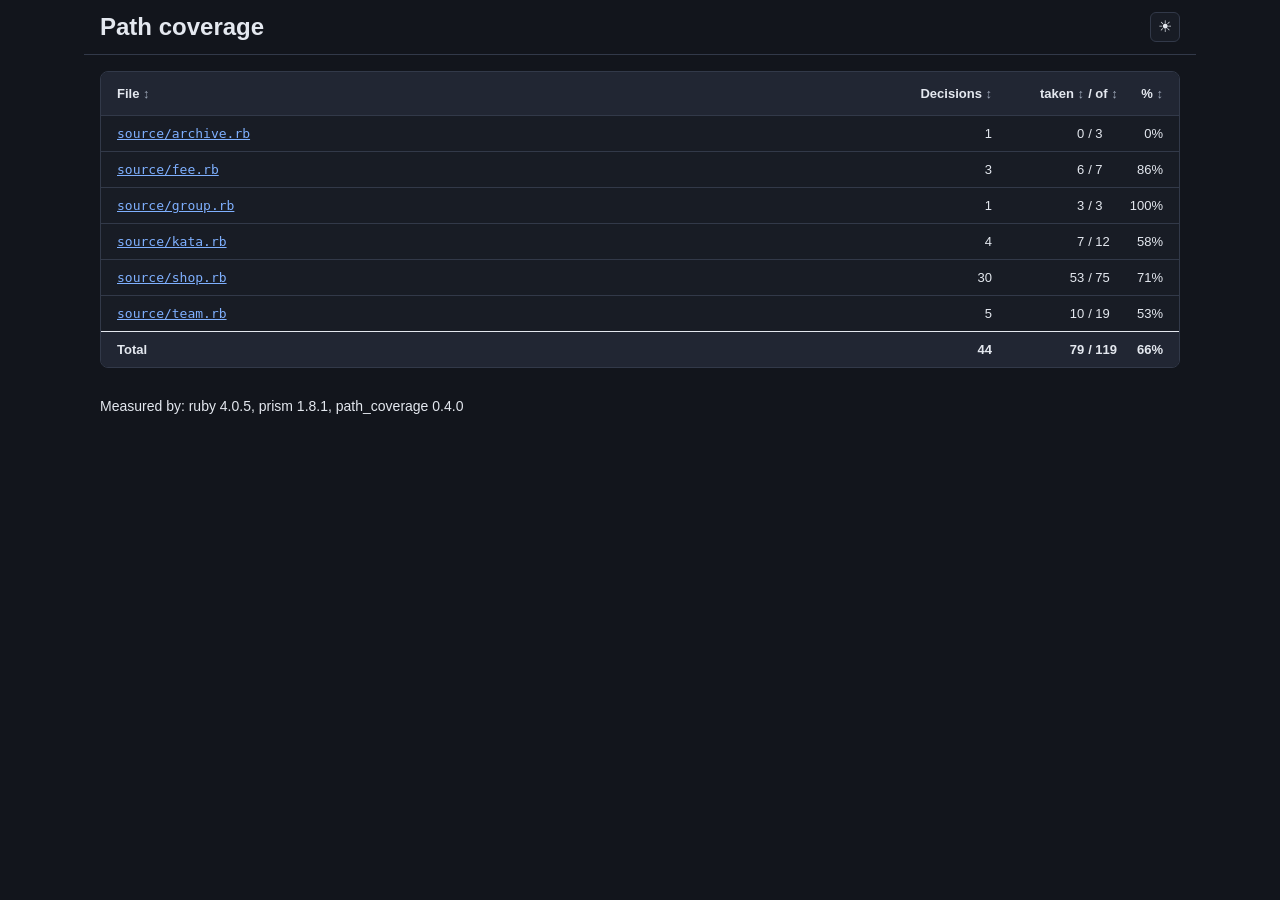
==== commit 145ee42a: "Show on the index which tools measured the run Reports now name each tool that measured them, and it" ====
--- a/samples/demo/index.html
+++ b/samples/demo/index.html
@@ -498,11 +498,11 @@
 <main class="page"></main>
 <script>
 //<![CDATA[
-window.pathCoverage = {"schema":1,"page":"index","tables":[{"name":"All files","rows":[{"path":"source/archive.rb","decisions":1,"combined":[0,3],"percent":0},{"path":"source/fee.rb","decisions":3,"combined":[6,7],"percent":86},{"path":"source/group.rb","decisions":1,"combined":[3,3],"percent":100},{"path":"source/kata.rb","decisions":4,"combined":[7,12],"percent":58},{"path":"source/shop.rb","decisions":30,"combined":[53,75],"percent":71},{"path":"source/team.rb","decisions":5,"combined":[10,19],"percent":53}],"total":{"decisions":44,"combined":[79,119],"percent":66}}],"ignored":[]};
+window.pathCoverage = {"schema":1,"page":"index","tables":[{"name":"All files","rows":[{"path":"source/archive.rb","decisions":1,"combined":[0,3],"percent":0},{"path":"source/fee.rb","decisions":3,"combined":[6,7],"percent":86},{"path":"source/group.rb","decisions":1,"combined":[3,3],"percent":100},{"path":"source/kata.rb","decisions":4,"combined":[7,12],"percent":58},{"path":"source/shop.rb","decisions":30,"combined":[53,75],"percent":71},{"path":"source/team.rb","decisions":5,"combined":[10,19],"percent":53}],"total":{"decisions":44,"combined":[79,119],"percent":66}}],"ignored":[],"measured_by":{"ruby":"4.0.5","prism":"1.8.1","path_coverage":"0.4.0"}};
 // Draws a path coverage page from its data, window.pathCoverage, as
 // schema.json has it, into the page's <main>. It runs before the
 // page's other scripts, which then find the page as they would had
-// it been written whole. A port computes; this only draws.
+// it been written whole. report.js computes; this only draws.
 (function () {
   'use strict';
 
@@ -621,6 +621,18 @@
       esc('Ignored: ' + names.join(', ')) + '</p>';
   }
 
+  // The paragraph naming each tool that measured the run and its
+  // version, eg ruby 4.0.5; none for a run that names none.
+  function measuredBy(tools) {
+    var names = Object.keys(tools || {});
+    if (names.length === 0) { return ''; }
+    var each = names.map(function (name) {
+      return name + ' ' + tools[name];
+    });
+    return '<p class="measured-by" data-measured-by="">' +
+      esc('Measured by: ' + each.join(', ')) + '</p>';
+  }
+
   // The index page's <main>.
   function indexPage(page) {
     var tables = page.tables.map(function (shown, i) {
@@ -631,7 +643,7 @@
       '<button type="button" class="theme" aria-label="Light or dark">' +
       '</button></div>\n</header>\n' + tabs(page.tables) +
       '\n<div class="box">\n' + tables + '\n</div>' +
-      ignored(page.ignored) + '\n';
+      ignored(page.ignored) + measuredBy(page.measured_by) + '\n';
   }
 
   // ---------------------------------------------------------------
